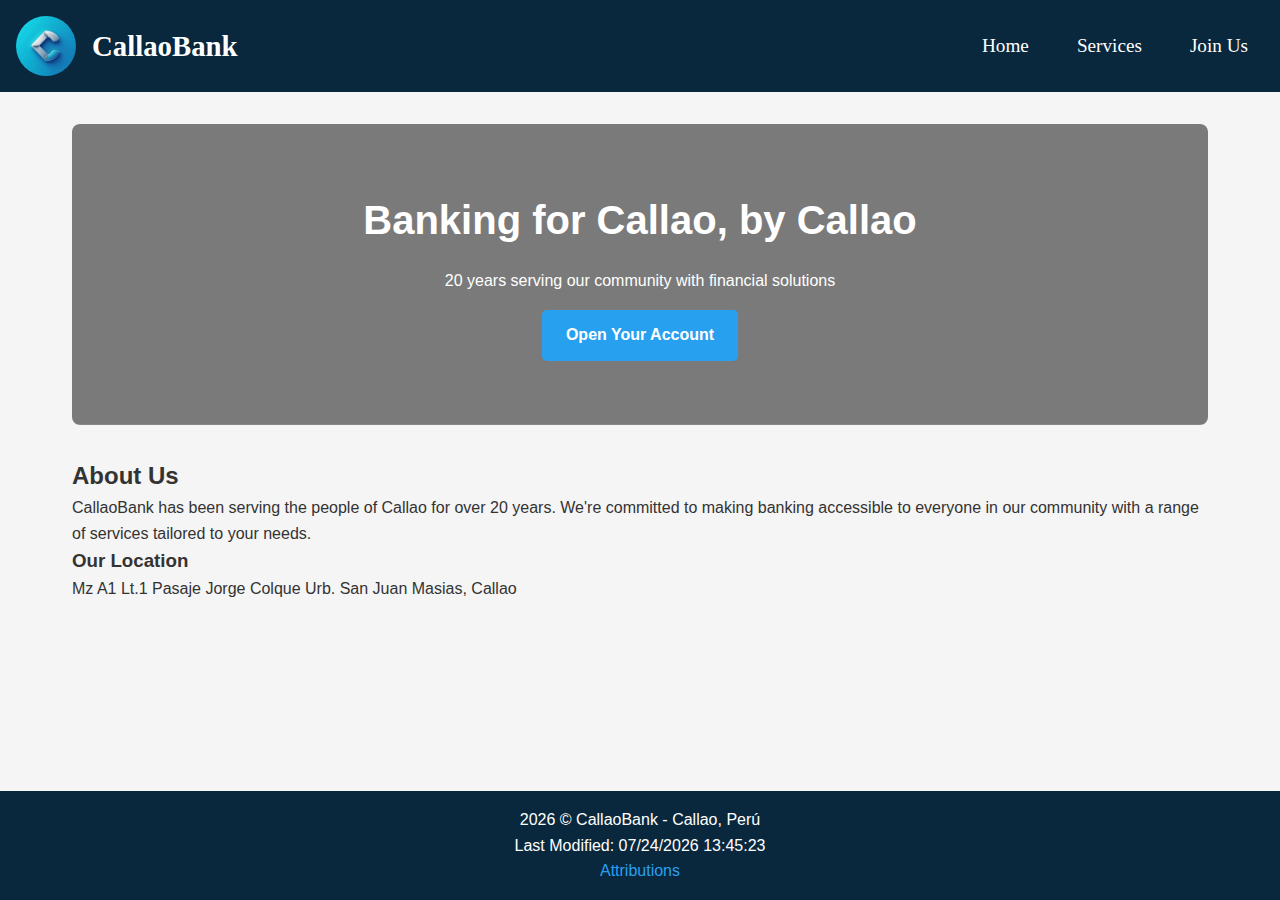
==== bankproject/index.html @ d872488f "u" ====
<!DOCTYPE html>
<html lang="es">
<head>
    <meta charset="UTF-8">
    <meta name="viewport" content="width=device-width, initial-scale=1.0">
    <title>CallaoBank - Your Local Banking Partner</title>
    <meta name="description" content="CallaoBank provides accessible banking services to the people of Callao, Perú. Savings accounts, checking accounts, fixed-term deposits, and loans for personal and business use.">
    <link rel="stylesheet" href="styles/bank.css">
    <link rel="stylesheet" href="styles/bank-large.css">
    <link rel="icon" href="images/favicon.ico">
    <script src="scripts/bank.js"></script>
   
</head>
<body>
    <header>
        <div class="header-content">
            <img src="images/logocallaobank.webp" alt="CallaoBank Logo" class="logo">
            <h1 id="navtitle">CallaoBank</h1>
        </div>
        
        <nav>
            <ul class="navigation">
                <li><a href="https://bryanmalpartida.github.io/wdd231/bankproject/index.html" title="Home">Home</a></li>
                <li><a href="https://bryanmalpartida.github.io/wdd231/bankproject/services.html" title="Services">Services</a></li>
                <li><a href="https://bryanmalpartida.github.io/wdd231/bankproject/join.html" title="Join Us">Join Us</a></li>
            </ul> 
            <div class="hamburger">
                <span class="bar"></span>
                <span class="bar"></span>
                <span class="bar"></span>
            </div>
        </nav>
    </header>

    <main>
        <section class="hero">
            <h2>Banking for Callao, by Callao</h2>
            <p>20 years serving our community with financial solutions</p>
            <a href="/images/callaobank.webp" class="cta-button">Open Your Account</a>
        </section>

        <section class="about">
            <h2>About Us</h2>
            <p>CallaoBank has been serving the people of Callao for over 20 years. We're committed to making banking accessible to everyone in our community with a range of services tailored to your needs.</p>
            
            <div class="location">
                <h3>Our Location</h3>
                <p>Mz A1 Lt.1 Pasaje Jorge Colque Urb. San Juan Masias, Callao</p>
            </div>
        </section>
    </main>

    <footer>
        <span id="year"></span> &copy; CallaoBank - Callao, Perú
        <p></p>
        <span id="lastModified"></span>
        <p><a href="attributions.html">Attributions</a></p>
    </footer>
    
    <script src="scripts/main.js" type="module"></script>
</body>
</html>
---- bankproject/styles/bank.css ----
/* Base Styles */
:root {
    --primary-color: rgb(9, 40, 61);
    --secondary-color: rgb(40, 160, 240);
    --text-color: #333;
    --light-text: #ffffff;
    --background-color: #f5f5f5;
}

* {
    margin: 0;
    padding: 0;
    box-sizing: border-box;
}

body {
    font-family: 'Roboto', sans-serif;
    line-height: 1.6;
    color: var(--text-color);
    background-color: var(--background-color);
    min-height: 100vh;
    display: flex;
    flex-direction: column;
}

/* Header Styles */
header {
    font-family: "Bebas Neue", serif; 
    justify-content: space-between;
    align-items: center;
    color: var(--light-text);
    background-color: var(--primary-color);
    padding: 1rem;
    display: flex;
    flex-wrap: wrap;
}

.header-content {
    display: flex;
    align-items: center;
    gap: 1rem;
}

.logo {
    width: 60px;
    height: 60px;
    border-radius: 50%;
}

#navtitle {
    margin: 0;
    font-size: 1.8rem;
}

/* Navigation */
nav {
    margin: 0;
}

.navigation {
    list-style: none;
    display: flex;
    font-size: 1.2rem;
    flex-wrap: wrap;
    align-items: center;
    gap: 1rem;
}

.navigation a {
    display: block;
    text-decoration: none;
    color: var(--light-text);
    padding: 0.5rem 1rem;
    transition: color 0.3s;
}

.navigation a:hover {
    color: var(--secondary-color);
    transform: scale(1.05);
}

/* Hamburger Menu */
.hamburger {
    display: none;
    cursor: pointer;
}

.bar {
    display: block;
    width: 25px;
    height: 3px;
    margin: 5px auto;
    transition: all 0.3s ease-in-out;
    background-color: var(--secondary-color);
}

/* Main Content */
main {
    flex: 1;
    padding: 2rem;
    max-width: 1200px;
    margin: 0 auto;
    width: 100%;
}

.hero {
    background: linear-gradient(rgba(0, 0, 0, 0.5), rgba(0, 0, 0, 0.5)), url('../images/bank-hero.jpg');
    background-size: cover;
    background-position: center;
    color: white;
    padding: 4rem 2rem;
    text-align: center;
    border-radius: 8px;
    margin-bottom: 2rem;
}

.hero h2 {
    font-size: 2.5rem;
    margin-bottom: 1rem;
}

.cta-button {
    display: inline-block;
    background-color: var(--secondary-color);
    color: white;
    padding: 0.8rem 1.5rem;
    border-radius: 5px;
    text-decoration: none;
    font-weight: bold;
    margin-top: 1rem;
    transition: background-color 0.3s;
}

.cta-button:hover {
    background-color: darken(var(--secondary-color), 10%);
}

/* Services Section */
.service {
    display: flex;
    flex-direction: column;
    gap: 1rem;
    margin-bottom: 2rem;
    padding: 1rem;
    background: white;
    border-radius: 8px;
    box-shadow: 0 2px 5px rgba(0, 0, 0, 0.1);
}

.service img {
    width: 100%;
    height: auto;
    border-radius: 5px;
    object-fit: cover;
}

/* Loan Processors */

.loading, .error {
    text-align: center;
    padding: 2rem;
    font-size: 1.2rem;
    grid-column: 1 / -1;
}

.loading {
    color: var(--secondary-color);
}

.error {
    color: #d32f2f; /* Red color for errors */
}
.processors-grid {
    display: grid;
    grid-template-columns: repeat(auto-fill, minmax(250px, 1fr));
    gap: 1.5rem;
    margin-top: 1.5rem;
}

.processor-card {
    background: white;
    padding: 1rem;
    border-radius: 8px;
    box-shadow: 0 2px 5px rgba(0, 0, 0, 0.1);
    text-align: center;
}

.processor-card img {
    width: 150px;
    height: 150px;
    object-fit: cover;
    border-radius: 50%;
    margin: 0 auto 1rem;
    display: block;
    border: 3px solid var(--secondary-color);
}

.contact-btn {
    background-color: var(--secondary-color);
    color: white;
    border: none;
    padding: 0.5rem 1rem;
    border-radius: 5px;
    cursor: pointer;
    margin-top: 0.5rem;
    transition: background-color 0.3s;
}

.contact-btn:hover {
    background-color: darken(var(--secondary-color), 10%);
}

/* Form Styles */
.registration-form {
    max-width: 600px;
    margin: 0 auto;
    background: white;
    padding: 2rem;
    border-radius: 8px;
    box-shadow: 0 2px 5px rgba(0, 0, 0, 0.1);
}

.registration-form h2 {
    margin-bottom: 1.5rem;
    text-align: center;
}

fieldset {
    border: 1px solid #ddd;
    border-radius: 5px;
    padding: 1rem;
    margin-bottom: 1.5rem;
}

legend {
    padding: 0 0.5rem;
    font-weight: bold;
}

label {
    display: block;
    margin-bottom: 0.5rem;
    font-weight: 500;
}

input[type="text"],
input[type="email"],
input[type="tel"] {
    width: 100%;
    padding: 0.5rem;
    margin-bottom: 1rem;
    border: 1px solid #ddd;
    border-radius: 4px;
}

input[type="checkbox"] {
    margin-right: 0.5rem;
}

button[type="submit"] {
    background-color: var(--secondary-color);
    color: white;
    border: none;
    padding: 0.8rem 1.5rem;
    border-radius: 5px;
    cursor: pointer;
    font-size: 1rem;
    width: 100%;
    transition: background-color 0.3s;
}

button[type="submit"]:hover {
    background-color: darken(var(--secondary-color), 10%);
}

/* Modal Styles */
.modal {
    position: fixed;
    top: 0;
    left: 0;
    width: 100%;
    height: 100%;
    background-color: rgba(0, 0, 0, 0.5);
    display: flex;
    justify-content: center;
    align-items: center;
    z-index: 1000;
}

.modal-content {
    background-color: white;
    padding: 2rem;
    border-radius: 8px;
    max-width: 500px;
    width: 90%;
    text-align: center;
}

.modal h2 {
    margin-bottom: 1rem;
    color: var(--primary-color);
}

.close-modal {
    background-color: var(--secondary-color);
    color: white;
    border: none;
    padding: 0.5rem 1rem;
    border-radius: 5px;
    cursor: pointer;
    margin-top: 1rem;
}

/* Footer */
footer {
    text-align: center;
    color: var(--light-text);
    padding: 1rem;
    background-color: var(--primary-color);
    margin-top: auto;
}

footer a {
    color: var(--secondary-color);
    text-decoration: none;
}
---- bankproject/styles/bank-large.css ----
/* Responsive Design */
@media (max-width: 768px) {
    .hamburger {
        display: block;
    }

    .navigation {
        display: none;
        width: 100%;
        flex-direction: column;
        padding: 1rem 0;
    }

    .navigation.active {
        display: flex;
    }

    .service {
        flex-direction: column;
    }

    .hero h2 {
        font-size: 2rem;
    }
}


@media (min-width: 600px) {
    .service {
        flex-direction: row;
        align-items: center;
    }

    .service img {
        width: 200px;
    }

    .service-info {
        padding-left: 1.5rem;
    }
}
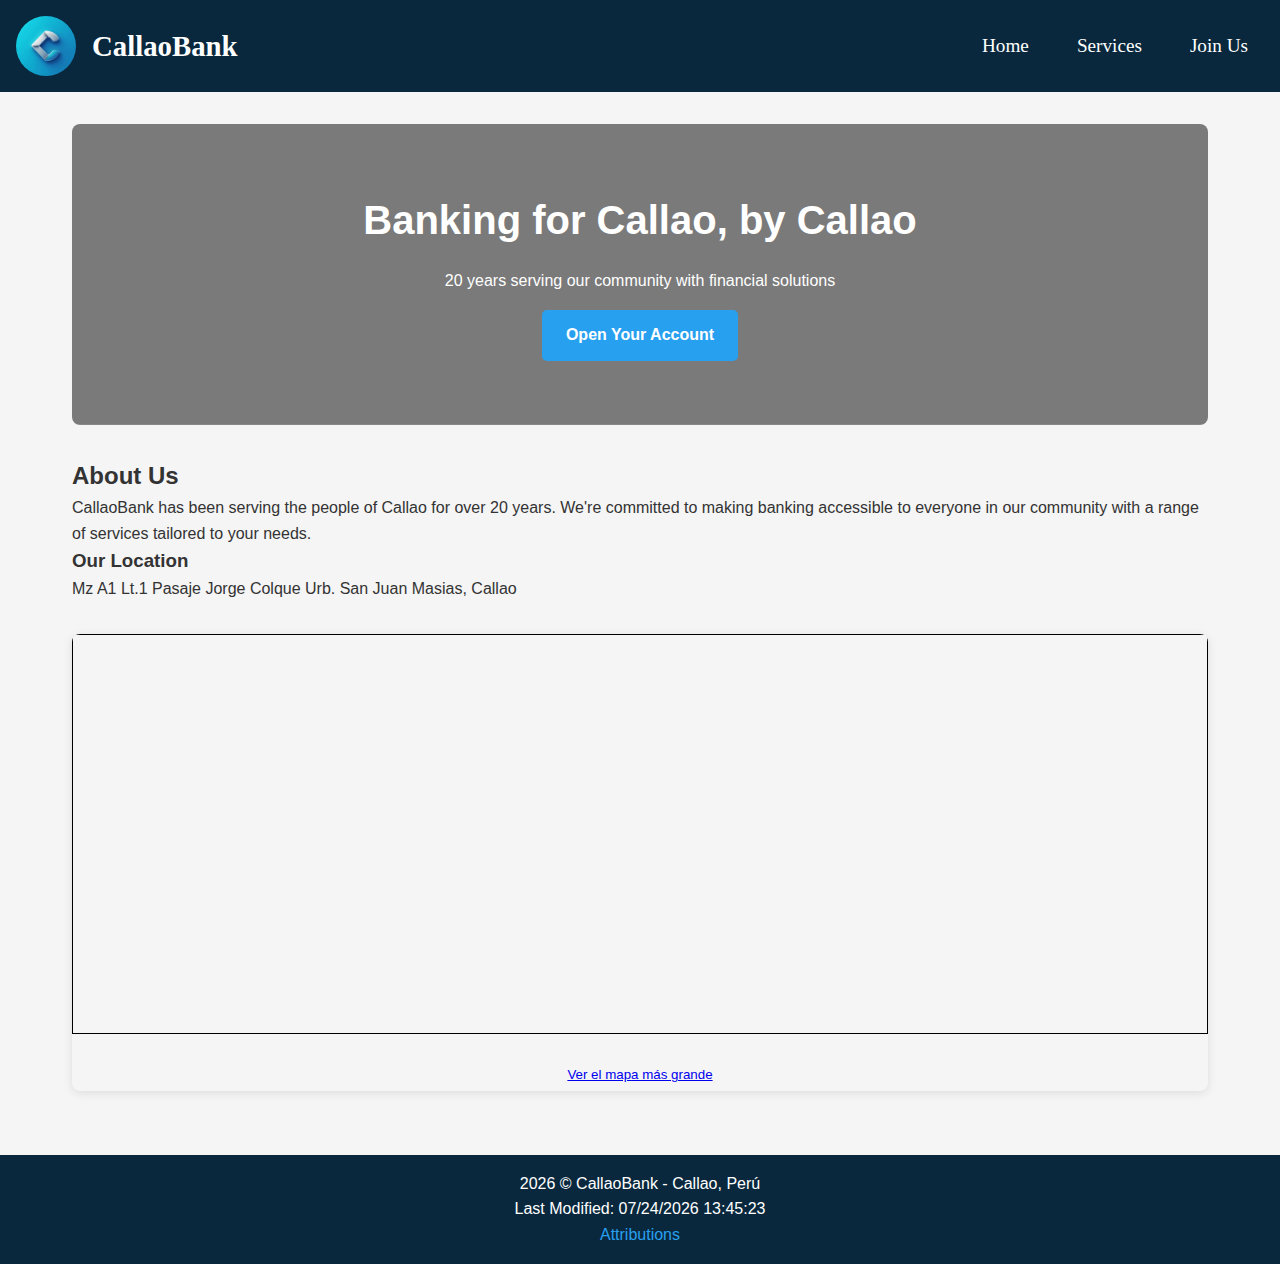
==== commit 51636df7: "u" ====
--- a/bankproject/index.html
+++ b/bankproject/index.html
@@ -36,7 +36,7 @@
         <section class="hero">
             <h2>Banking for Callao, by Callao</h2>
             <p>20 years serving our community with financial solutions</p>
-            <a href="/images/callaobank.webp" class="cta-button">Open Your Account</a>
+            <a href="https://bryanmalpartida.github.io/wdd231/bankproject/join.html" class="cta-button">Open Your Account</a>
         </section>
 
         <section class="about">
@@ -47,6 +47,9 @@
                 <h3>Our Location</h3>
                 <p>Mz A1 Lt.1 Pasaje Jorge Colque Urb. San Juan Masias, Callao</p>
             </div>
+            <div class="map-container">
+                <iframe width="425" height="350" src="https://www.openstreetmap.org/export/embed.html?bbox=-77.11800187826158%2C-12.000058686367636%2C-77.11446136236192%2C-11.997812879058106&amp;layer=mapnik&amp;marker=-11.998935785051533%2C-77.11623162031174" style="border: 1px solid black"></iframe><br/><small><a href="https://www.openstreetmap.org/?mlat=-11.998936&amp;mlon=-77.116232#map=19/-11.998936/-77.116232&amp;layers=N">Ver el mapa más grande</a></small>
+              </div>
         </section>
     </main>
 
--- a/bankproject/styles/bank.css
+++ b/bankproject/styles/bank.css
@@ -104,7 +104,7 @@
 }
 
 .hero {
-    background: linear-gradient(rgba(0, 0, 0, 0.5), rgba(0, 0, 0, 0.5)), url('../images/bank-hero.jpg');
+    background: linear-gradient(rgba(0, 0, 0, 0.5), rgba(0, 0, 0, 0.5)), url('https://images.mktw.net/im-739712/social');
     background-size: cover;
     background-position: center;
     color: white;
@@ -134,6 +134,26 @@
 .cta-button:hover {
     background-color: darken(var(--secondary-color), 10%);
 }
+
+.map-container {
+    margin: 2rem 0;
+    border-radius: 8px;
+    overflow: hidden;
+    box-shadow: 0 2px 10px rgba(0,0,0,0.1);
+  }
+  
+  .map-container iframe {
+    border: none;
+    width: 100%;
+    height: 400px;
+    display: block;
+  }
+  
+  .map-container small {
+    display: block;
+    text-align: center;
+    padding: 5px;
+  }
 
 /* Services Section */
 .service {
--- a/bankproject/styles/bank-large.css
+++ b/bankproject/styles/bank-large.css
@@ -22,6 +22,7 @@
     .hero h2 {
         font-size: 2rem;
     }
+    
 }
 
 
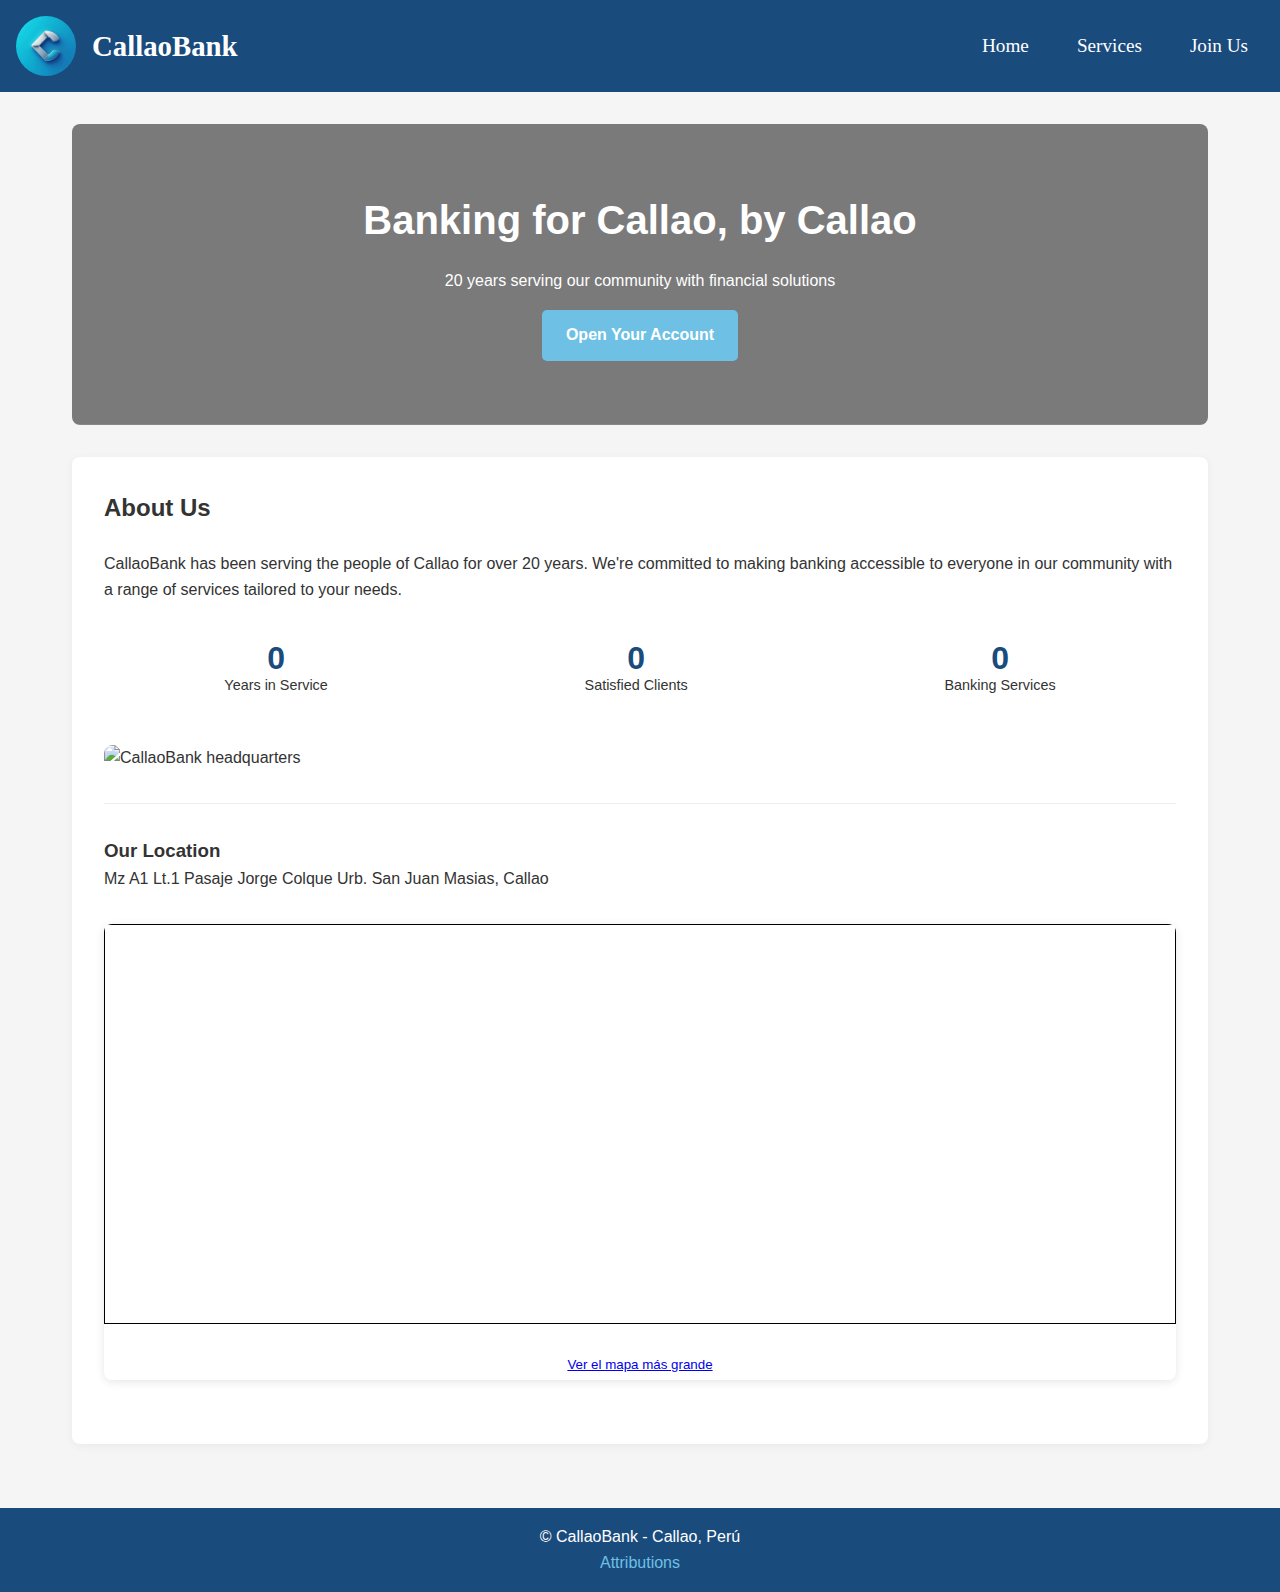
==== commit 0b72a430: "u" ====
--- a/bankproject/index.html
+++ b/bankproject/index.html
@@ -3,12 +3,12 @@
 <head>
     <meta charset="UTF-8">
     <meta name="viewport" content="width=device-width, initial-scale=1.0">
-    <title>CallaoBank - Your Local Banking Partner</title>
+    <title>CallaoBank - A bank made in Callao</title>
     <meta name="description" content="CallaoBank provides accessible banking services to the people of Callao, Perú. Savings accounts, checking accounts, fixed-term deposits, and loans for personal and business use.">
     <link rel="stylesheet" href="styles/bank.css">
     <link rel="stylesheet" href="styles/bank-large.css">
     <link rel="icon" href="images/favicon.ico">
-    <script src="scripts/bank.js"></script>
+    <script src="/scripts/bank.js"></script>
    
 </head>
 <body>
@@ -39,18 +39,42 @@
             <a href="https://bryanmalpartida.github.io/wdd231/bankproject/join.html" class="cta-button">Open Your Account</a>
         </section>
 
-        <section class="about">
-            <h2>About Us</h2>
+       <section class="about">
+    <h2>About Us</h2>
+    <div class="about-content">
+        <div class="about-text">
             <p>CallaoBank has been serving the people of Callao for over 20 years. We're committed to making banking accessible to everyone in our community with a range of services tailored to your needs.</p>
             
-            <div class="location">
-                <h3>Our Location</h3>
-                <p>Mz A1 Lt.1 Pasaje Jorge Colque Urb. San Juan Masias, Callao</p>
+            <div class="achievements">
+                <div class="achievement-item">
+                    <span class="achievement-number" data-target="20">0</span>
+                    <span class="achievement-label">Years in Service</span>
+                </div>
+                <div class="achievement-item">
+                    <span class="achievement-number" data-target="10000">0</span>
+                    <span class="achievement-label">Satisfied Clients</span>
+                </div>
+                <div class="achievement-item">
+                    <span class="achievement-number" data-target="5">0</span>
+                    <span class="achievement-label">Banking Services</span>
+                </div>
             </div>
-            <div class="map-container">
-                <iframe width="425" height="350" src="https://www.openstreetmap.org/export/embed.html?bbox=-77.11800187826158%2C-12.000058686367636%2C-77.11446136236192%2C-11.997812879058106&amp;layer=mapnik&amp;marker=-11.998935785051533%2C-77.11623162031174" style="border: 1px solid black"></iframe><br/><small><a href="https://www.openstreetmap.org/?mlat=-11.998936&amp;mlon=-77.116232#map=19/-11.998936/-77.116232&amp;layers=N">Ver el mapa más grande</a></small>
-              </div>
-        </section>
+        </div>
+        
+        <div class="about-image">
+            <img src="https://assets.isu.pub/document-structure/221207022345-28dae8daadca8318078e7830cebf44e7/v1/47e04290c7d2de7dd1a1053c0dd2ada2.jpeg" alt="CallaoBank headquarters" loading="lazy">
+        </div>
+    </div>
+    
+    <div class="location">
+        <h3>Our Location</h3>
+        <p>Mz A1 Lt.1 Pasaje Jorge Colque Urb. San Juan Masias, Callao</p>
+        <div class="map-container">
+            <iframe width="425" height="350" src="https://www.openstreetmap.org/export/embed.html?bbox=-77.11800187826158%2C-12.000058686367636%2C-77.11446136236192%2C-11.997812879058106&amp;layer=mapnik&amp;marker=-11.998935785051533%2C-77.11623162031174" style="border: 1px solid black"></iframe><br/>
+            <small><a href="https://www.openstreetmap.org/?mlat=-11.998936&amp;mlon=-77.116232#map=19/-11.998936/-77.116232&amp;layers=N">Ver el mapa más grande</a></small>
+        </div>
+    </div>
+</section>
     </main>
 
     <footer>
--- a/bankproject/styles/bank.css
+++ b/bankproject/styles/bank.css
@@ -1,10 +1,11 @@
-/* Base Styles */
+/* BASE STYLES */
 :root {
-    --primary-color: rgb(9, 40, 61);
-    --secondary-color: rgb(40, 160, 240);
+    --primary-color: #1A4B7D;
+    --secondary-color: #6EC1E4;
     --text-color: #333;
     --light-text: #ffffff;
     --background-color: #f5f5f5;
+    
 }
 
 * {
@@ -23,7 +24,7 @@
     flex-direction: column;
 }
 
-/* Header Styles */
+/* HEADER */
 header {
     font-family: "Bebas Neue", serif; 
     justify-content: space-between;
@@ -52,7 +53,7 @@
     font-size: 1.8rem;
 }
 
-/* Navigation */
+/* NAVIGATION */
 nav {
     margin: 0;
 }
@@ -79,10 +80,13 @@
     transform: scale(1.05);
 }
 
-/* Hamburger Menu */
+/* HAMBURGER */
 .hamburger {
-    display: none;
+    display: none; 
     cursor: pointer;
+    position: absolute; 
+    right: 20px; 
+    top: 20px; 
 }
 
 .bar {
@@ -91,10 +95,10 @@
     height: 3px;
     margin: 5px auto;
     transition: all 0.3s ease-in-out;
-    background-color: var(--secondary-color);
-}
-
-/* Main Content */
+    background-color: #00BFFF;
+}
+
+/* MAIN CONTENT */
 main {
     flex: 1;
     padding: 2rem;
@@ -135,6 +139,81 @@
     background-color: darken(var(--secondary-color), 10%);
 }
 
+/* ABOUT */
+.about {
+    background-color: white;
+    padding: 2rem;
+    border-radius: 8px;
+    box-shadow: 0 2px 10px rgba(0,0,0,0.05);
+    margin-bottom: 2rem;
+}
+
+.about-content {
+    display: flex;
+    flex-direction: column;
+    gap: 2rem;
+    margin: 1.5rem 0;
+}
+
+.about-text {
+    flex: 1;
+}
+
+.about-image {
+    flex: 1;
+    border-radius: 8px;
+    overflow: hidden;
+}
+
+.about-image img {
+    width: 100%;
+    height: 400px;
+    
+    border-radius: 8px;
+    transition: transform 0.3s ease;
+}
+
+.about-image img:hover {
+    transform: scale(1.02);
+}
+
+.achievements {
+    display: flex;
+    justify-content: space-around;
+    flex-wrap: wrap;
+    gap: 1rem;
+    margin-top: 1.5rem;
+}
+
+.achievement-item {
+    text-align: center;
+    padding: 1rem;
+    min-width: 120px;
+    
+}
+
+.achievement-number {
+    display: block;
+    font-size: 2rem;
+    font-weight: bold;
+    color: var(--primary-color);
+    line-height: 1;
+    
+}
+
+
+
+.achievement-label {
+    display: block;
+    font-size: 0.9rem;
+    color: var(--text-color);
+}
+
+.location {
+    margin-top: 2rem;
+    padding-top: 2rem;
+    border-top: 1px solid #eee;
+}
 .map-container {
     margin: 2rem 0;
     border-radius: 8px;
@@ -155,7 +234,7 @@
     padding: 5px;
   }
 
-/* Services Section */
+/* SERVICES */
 .service {
     display: flex;
     flex-direction: column;
@@ -174,7 +253,7 @@
     object-fit: cover;
 }
 
-/* Loan Processors */
+/* LOAN PROCESSORS*/
 
 .loading, .error {
     text-align: center;
@@ -188,7 +267,7 @@
 }
 
 .error {
-    color: #d32f2f; /* Red color for errors */
+    color: #d32f2f; 
 }
 .processors-grid {
     display: grid;
@@ -230,7 +309,7 @@
     background-color: darken(var(--secondary-color), 10%);
 }
 
-/* Form Styles */
+/*FORM */
 .registration-form {
     max-width: 600px;
     margin: 0 auto;
@@ -293,7 +372,7 @@
     background-color: darken(var(--secondary-color), 10%);
 }
 
-/* Modal Styles */
+/*MODAL */
 .modal {
     position: fixed;
     top: 0;
@@ -331,7 +410,7 @@
     margin-top: 1rem;
 }
 
-/* Footer */
+/* FOOTER */
 footer {
     text-align: center;
     color: var(--light-text);
--- a/bankproject/styles/bank-large.css
+++ b/bankproject/styles/bank-large.css
@@ -1,18 +1,50 @@
-/* Responsive Design */
+
 @media (max-width: 768px) {
+    /*HAMBURGUER*/
     .hamburger {
         display: block;
     }
 
     .navigation {
+        position: absolute;
+        top: 80px; 
+        left: 0;
+        width: 100%;
+        background-color: var(--primary-color);
         display: none;
-        width: 100%;
         flex-direction: column;
         padding: 1rem 0;
+        z-index: 100;
     }
+    
 
     .navigation.active {
         display: flex;
+    }
+
+    .navigation li {
+        text-align: center;
+        padding: 0.5rem 0;
+    }
+
+
+    .hamburger.active .bar:nth-child(1) {
+        transform: translateY(8px) rotate(45deg);
+    }
+    .hamburger.active .bar:nth-child(2) {
+        opacity: 0;
+    }
+    .hamburger.active .bar:nth-child(3) {
+        transform: translateY(-8px) rotate(-45deg);
+    }
+    
+    .bar {
+        display: block;
+        width: 25px;
+        height: 3px;
+        margin: 5px auto;
+        transition: all 0.3s ease-in-out;
+        background-color: var(--light-text);
     }
 
     .service {
@@ -21,6 +53,15 @@
 
     .hero h2 {
         font-size: 2rem;
+    }
+
+    .about-content {
+        flex-direction: row;
+        align-items: center;
+    }
+    
+    .about-image {
+        max-height: 500px;
     }
     
 }
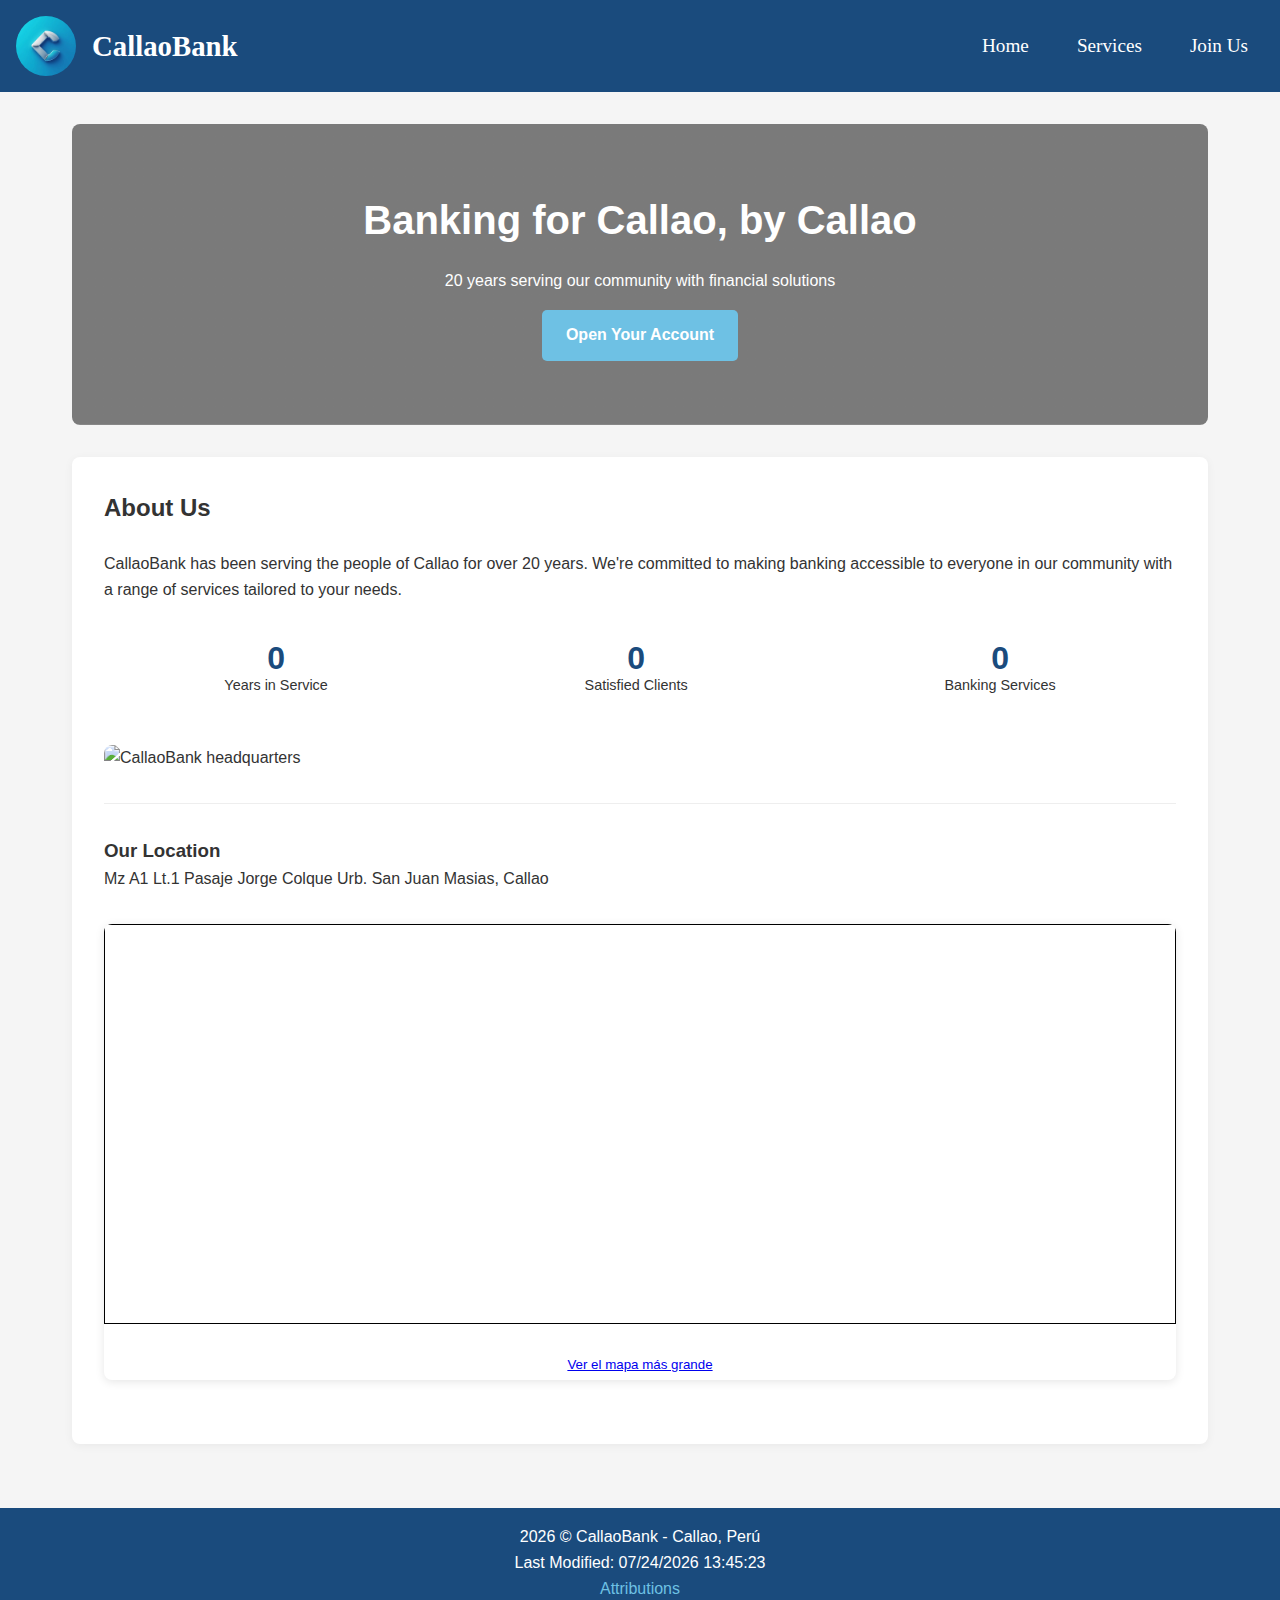
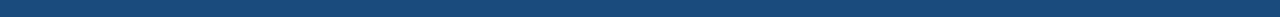
==== commit 9130907c: "u" ====
--- a/bankproject/index.html
+++ b/bankproject/index.html
@@ -8,7 +8,7 @@
     <link rel="stylesheet" href="styles/bank.css">
     <link rel="stylesheet" href="styles/bank-large.css">
     <link rel="icon" href="images/favicon.ico">
-    <script src="/scripts/bank.js"></script>
+    <script src="scripts/bank.js" defer></script>
    
 </head>
 <body>
--- a/bankproject/styles/bank.css
+++ b/bankproject/styles/bank.css
@@ -65,6 +65,7 @@
     flex-wrap: wrap;
     align-items: center;
     gap: 1rem;
+    
 }
 
 .navigation a {
--- a/bankproject/styles/bank-large.css
+++ b/bankproject/styles/bank-large.css
@@ -15,6 +15,7 @@
         flex-direction: column;
         padding: 1rem 0;
         z-index: 100;
+        
     }
     
 
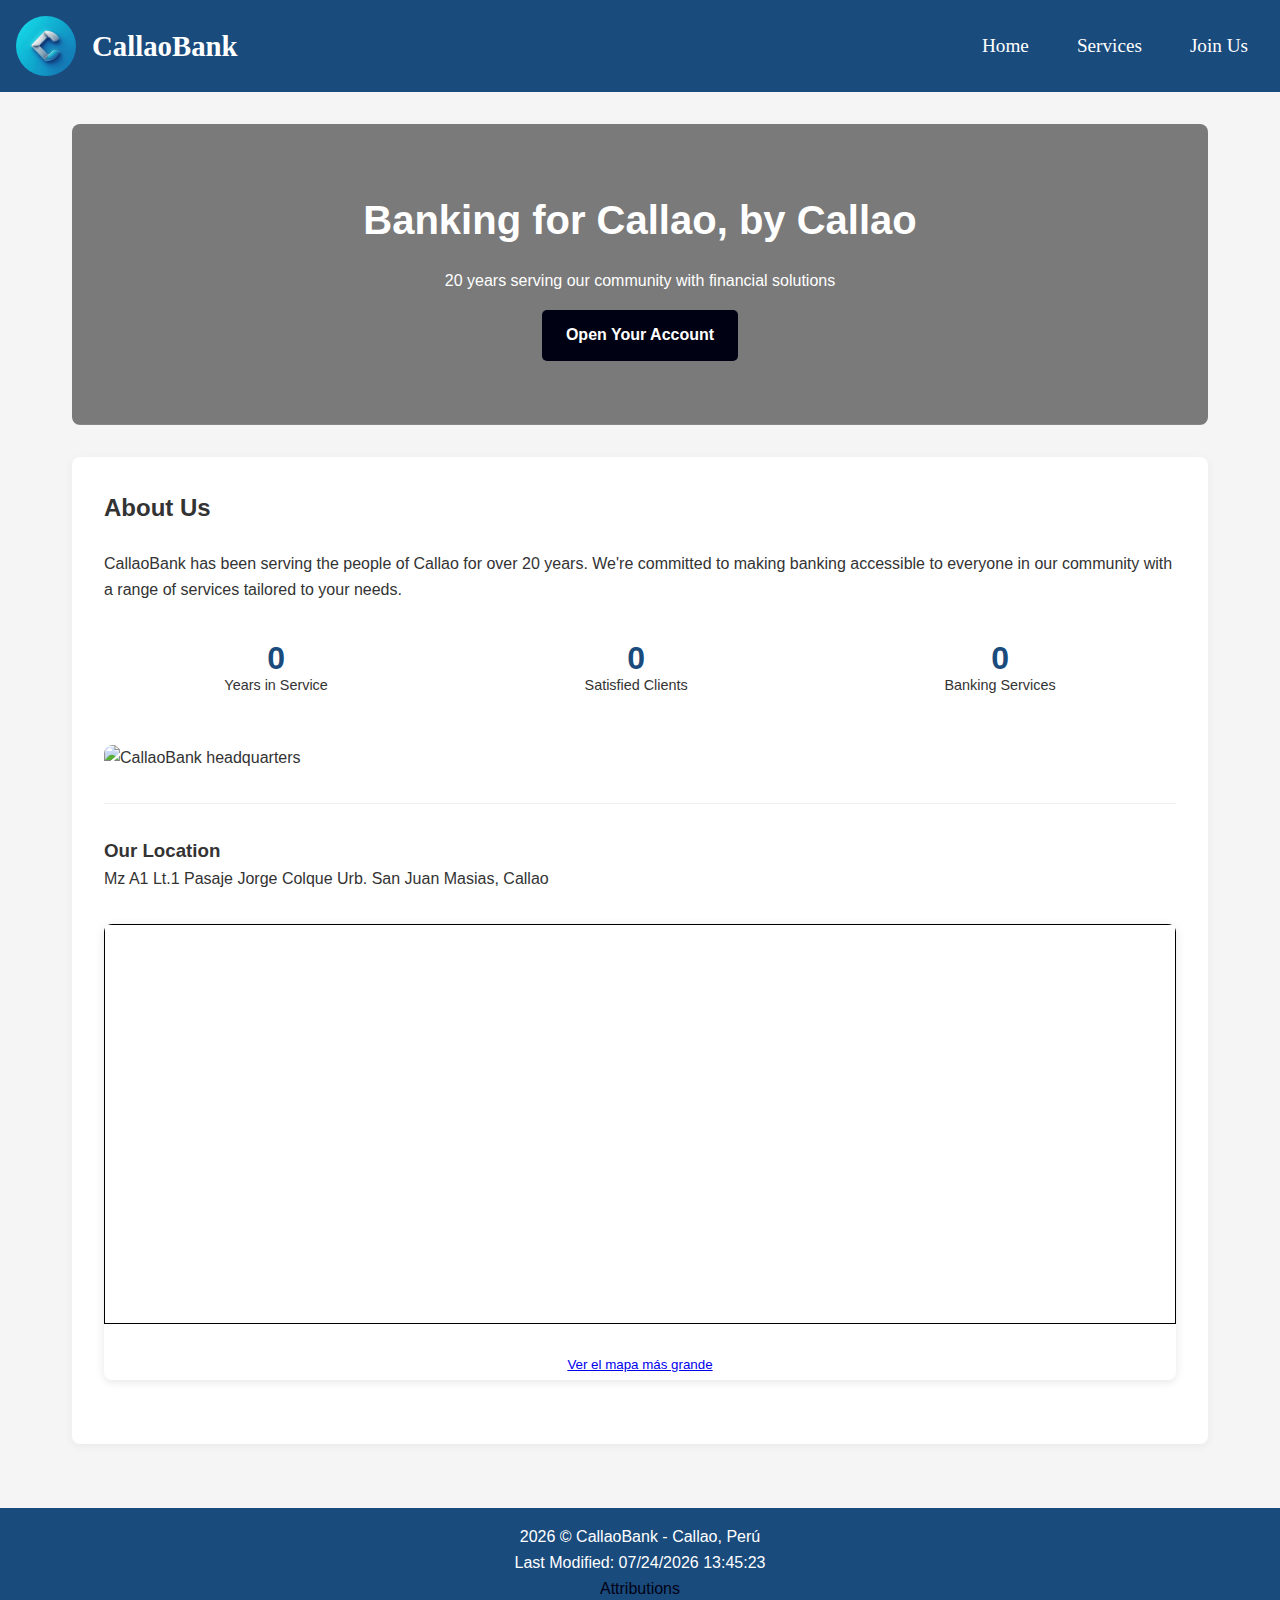
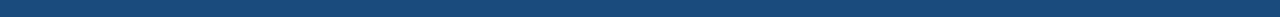
==== commit 2d08d953: "u" ====
--- a/bankproject/index.html
+++ b/bankproject/index.html
@@ -5,6 +5,20 @@
     <meta name="viewport" content="width=device-width, initial-scale=1.0">
     <title>CallaoBank - A bank made in Callao</title>
     <meta name="description" content="CallaoBank provides accessible banking services to the people of Callao, Perú. Savings accounts, checking accounts, fixed-term deposits, and loans for personal and business use.">
+    <meta name="author" content="Bryan Malpartida">
+
+    <meta property="og:title" content="CallaoBank - A bank made in Callao">
+    <meta property="og:type" content="website">
+    <meta property="og:image" content="https://assets.isu.pub/document-structure/221207022345-28dae8daadca8318078e7830cebf44e7/v1/47e04290c7d2de7dd1a1053c0dd2ada2.jpeg">
+    <meta property="og:url" content="https://bryanmalpartida.github.io/wdd231/bankproject/index.html">
+    <meta property="og:description" content="CallaoBank provides accessible banking services to the people of Callao, Perú. Savings accounts, checking accounts, fixed-term deposits, and loans for personal and business use.">
+    
+    <meta name="twitter:card" content="CallaoBank">
+    <meta name="twitter:site" content="Home Page">
+    <meta name="twitter:title" content="CallaoBank - A bank made in Callao">
+    <meta name="twitter:url" content="https://bryanmalpartida.github.io/wdd231/bankproject/index.html">
+    <meta name="twitter:image" content="https://assets.isu.pub/document-structure/221207022345-28dae8daadca8318078e7830cebf44e7/v1/47e04290c7d2de7dd1a1053c0dd2ada2.jpeg">
+
     <link rel="stylesheet" href="styles/bank.css">
     <link rel="stylesheet" href="styles/bank-large.css">
     <link rel="icon" href="images/favicon.ico">
@@ -70,7 +84,7 @@
         <h3>Our Location</h3>
         <p>Mz A1 Lt.1 Pasaje Jorge Colque Urb. San Juan Masias, Callao</p>
         <div class="map-container">
-            <iframe width="425" height="350" src="https://www.openstreetmap.org/export/embed.html?bbox=-77.11800187826158%2C-12.000058686367636%2C-77.11446136236192%2C-11.997812879058106&amp;layer=mapnik&amp;marker=-11.998935785051533%2C-77.11623162031174" style="border: 1px solid black"></iframe><br/>
+            <iframe width="425" height="350" src="https://www.openstreetmap.org/export/embed.html?bbox=-77.11800187826158%2C-12.000058686367636%2C-77.11446136236192%2C-11.997812879058106&amp;layer=mapnik&amp;marker=-11.998935785051533%2C-77.11623162031174" style="border: 1px solid black" title="Map showing location on OpenStreetMap"></iframe><br/>
             <small><a href="https://www.openstreetmap.org/?mlat=-11.998936&amp;mlon=-77.116232#map=19/-11.998936/-77.116232&amp;layers=N">Ver el mapa más grande</a></small>
         </div>
     </div>
@@ -81,9 +95,7 @@
         <span id="year"></span> &copy; CallaoBank - Callao, Perú
         <p></p>
         <span id="lastModified"></span>
-        <p><a href="attributions.html">Attributions</a></p>
+        <p><a href="https://bryanmalpartida.github.io/wdd231/bankproject/attributions.html">Attributions</a></p>
     </footer>
-    
-    <script src="scripts/main.js" type="module"></script>
 </body>
 </html>--- a/bankproject/styles/bank.css
+++ b/bankproject/styles/bank.css
@@ -1,7 +1,7 @@
 /* BASE STYLES */
 :root {
     --primary-color: #1A4B7D;
-    --secondary-color: #6EC1E4;
+    --secondary-color: #000214;
     --text-color: #333;
     --light-text: #ffffff;
     --background-color: #f5f5f5;
@@ -307,7 +307,7 @@
 }
 
 .contact-btn:hover {
-    background-color: darken(var(--secondary-color), 10%);
+    background-color: #333;
 }
 
 /*FORM */
@@ -359,7 +359,7 @@
 
 button[type="submit"] {
     background-color: var(--secondary-color);
-    color: white;
+    color: rgb(255, 255, 255);
     border: none;
     padding: 0.8rem 1.5rem;
     border-radius: 5px;
@@ -370,7 +370,7 @@
 }
 
 button[type="submit"]:hover {
-    background-color: darken(var(--secondary-color), 10%);
+    background-color: #333;
 }
 
 /*MODAL */
